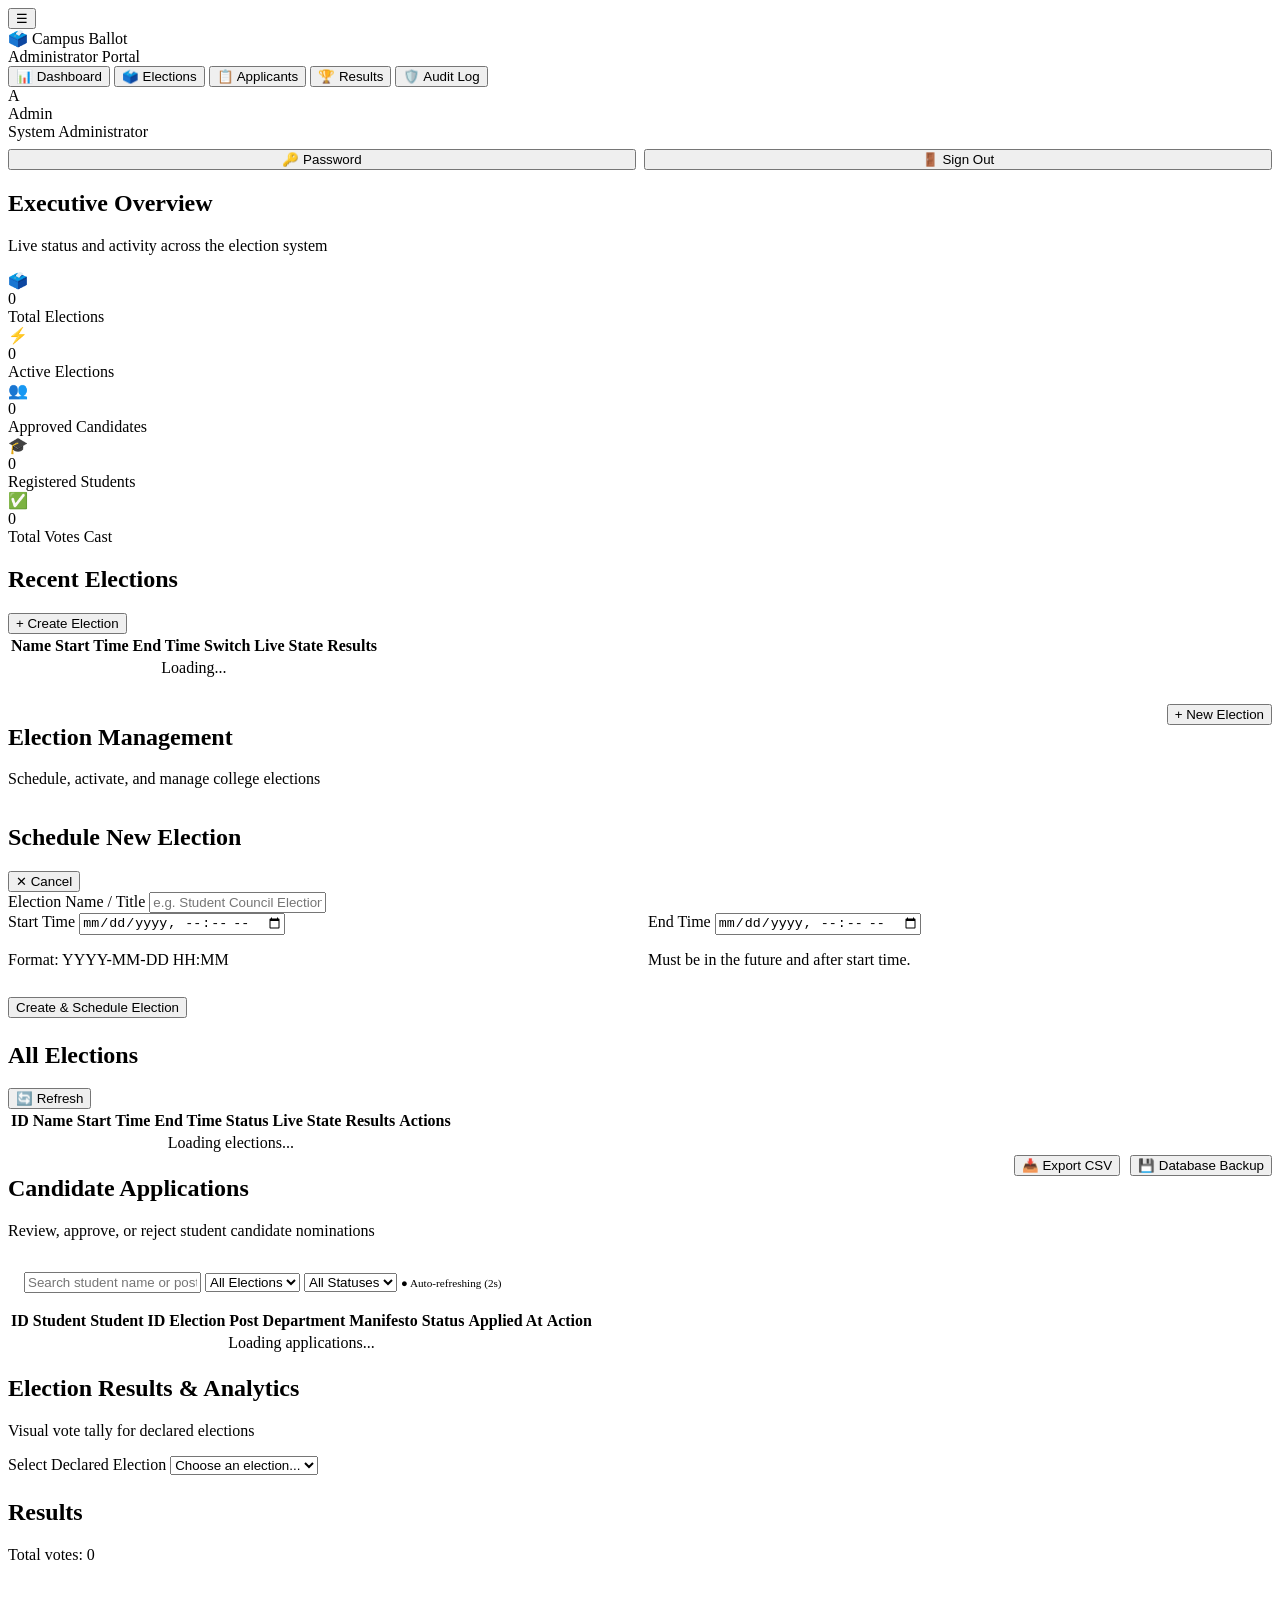
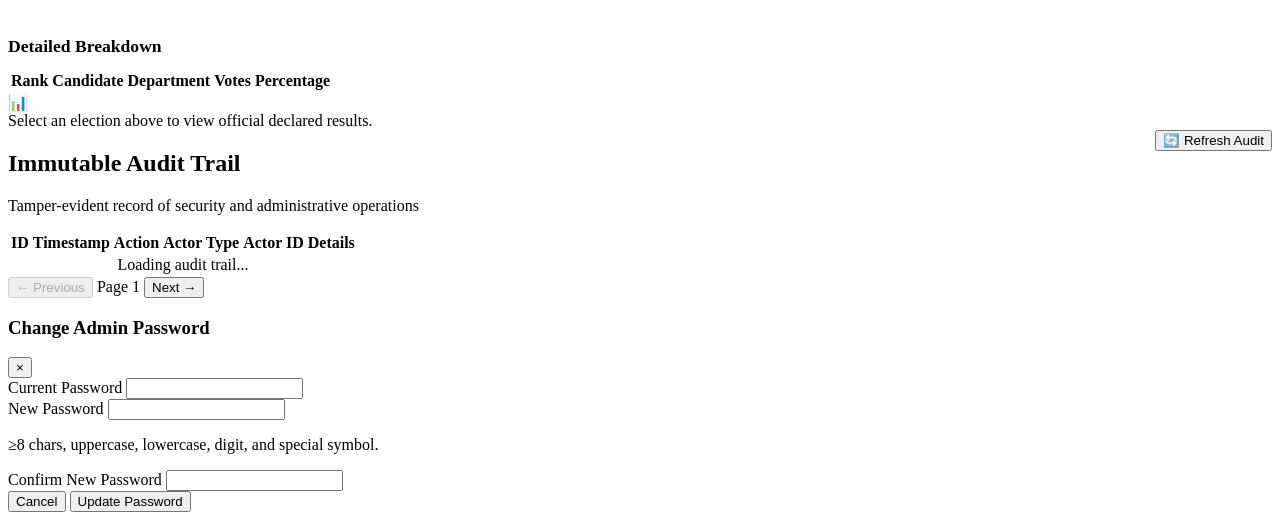
==== frontend/admin.html @ 40315cae "First Commit" ====
<!DOCTYPE html>
<html lang="en">
<head>
    <meta charset="UTF-8">
    <meta name="viewport" content="width=device-width, initial-scale=1.0">
    <title>Admin Control Center — Campus Ballot</title>
    <meta name="description" content="Administrator control center for Campus Ballot college election voting system.">

    <!-- Fonts -->
    <link rel="preconnect" href="https://fonts.googleapis.com">
    <link rel="preconnect" href="https://fonts.gstatic.com" crossorigin>
    <link href="https://fonts.googleapis.com/css2?family=Inter:wght@400;500;600;700;800&display=swap" rel="stylesheet">

    <!-- Stylesheets -->
    <link rel="stylesheet" href="/css/base.css">
    <link rel="stylesheet" href="/css/theme.css">
    <link rel="stylesheet" href="/css/components.css">
</head>
<body>
    <!-- Mobile Sidebar Toggle -->
    <button type="button" id="mobile-toggle" class="mobile-toggle" aria-label="Toggle navigation menu">
        ☰
    </button>

    <div class="app-layout">
        <!-- Sidebar Navigation -->
        <aside class="sidebar" id="sidebar">
            <header class="sidebar-header">
                <div class="sidebar-logo">
                    <span class="logo-icon" aria-hidden="true">🗳️</span>
                    <span>Campus Ballot</span>
                </div>
                <div class="sidebar-subtitle">Administrator Portal</div>
            </header>

            <nav class="sidebar-nav" aria-label="Admin Navigation">
                <button type="button" class="nav-item active" data-view="dashboard">
                    <span class="nav-icon" aria-hidden="true">📊</span>
                    <span>Dashboard</span>
                </button>
                <button type="button" class="nav-item" data-view="elections">
                    <span class="nav-icon" aria-hidden="true">🗳️</span>
                    <span>Elections</span>
                </button>
                <button type="button" class="nav-item" data-view="applications">
                    <span class="nav-icon" aria-hidden="true">📋</span>
                    <span>Applicants</span>
                </button>
                <button type="button" class="nav-item" data-view="results">
                    <span class="nav-icon" aria-hidden="true">🏆</span>
                    <span>Results</span>
                </button>
                <button type="button" class="nav-item" data-view="audit">
                    <span class="nav-icon" aria-hidden="true">🛡️</span>
                    <span>Audit Log</span>
                </button>
            </nav>

            <footer class="sidebar-footer">
                <div class="sidebar-user">
                    <div class="sidebar-avatar" id="admin-avatar">A</div>
                    <div>
                        <div class="sidebar-username" id="admin-username">Admin</div>
                        <div class="sidebar-role">System Administrator</div>
                    </div>
                </div>
                <div style="display: flex; gap: 8px; margin-top: 8px;">
                    <button type="button" id="btn-change-password" class="btn btn-ghost btn-sm" style="flex: 1;">
                        🔑 Password
                    </button>
                    <button type="button" id="btn-logout" class="btn btn-danger btn-sm" style="flex: 1;">
                        🚪 Sign Out
                    </button>
                </div>
            </footer>
        </aside>

        <!-- Main Content View Area -->
        <main class="main-content" id="main-content">

            <!-- VIEW: DASHBOARD -->
            <section id="view-dashboard" class="view-section">
                <header class="page-header">
                    <h1 class="page-title">Executive Overview</h1>
                    <p class="page-subtitle">Live status and activity across the election system</p>
                </header>

                <div class="stats-grid" id="dashboard-stats">
                    <div class="card stat-card">
                        <div class="stat-icon" aria-hidden="true">🗳️</div>
                        <div class="stat-value" id="stat-total-elections">0</div>
                        <div class="stat-label">Total Elections</div>
                    </div>
                    <div class="card stat-card">
                        <div class="stat-icon" aria-hidden="true">⚡</div>
                        <div class="stat-value" id="stat-active-elections">0</div>
                        <div class="stat-label">Active Elections</div>
                    </div>
                    <div class="card stat-card">
                        <div class="stat-icon" aria-hidden="true">👥</div>
                        <div class="stat-value" id="stat-total-candidates">0</div>
                        <div class="stat-label">Approved Candidates</div>
                    </div>
                    <div class="card stat-card">
                        <div class="stat-icon" aria-hidden="true">🎓</div>
                        <div class="stat-value" id="stat-registered-students">0</div>
                        <div class="stat-label">Registered Students</div>
                    </div>
                    <div class="card stat-card">
                        <div class="stat-icon" aria-hidden="true">✅</div>
                        <div class="stat-value" id="stat-total-votes">0</div>
                        <div class="stat-label">Total Votes Cast</div>
                    </div>
                </div>

                <div class="card" style="margin-bottom: 24px;">
                    <div class="card-header">
                        <h2 class="card-title">Recent Elections</h2>
                        <button type="button" class="btn btn-primary btn-sm" id="btn-quick-new-election">
                            + Create Election
                        </button>
                    </div>
                    <div class="table-wrapper">
                        <table>
                            <thead>
                                <tr>
                                    <th>Name</th>
                                    <th>Start Time</th>
                                    <th>End Time</th>
                                    <th>Switch</th>
                                    <th>Live State</th>
                                    <th>Results</th>
                                </tr>
                            </thead>
                            <tbody id="recent-elections-tbody">
                                <tr><td colspan="6" style="text-align:center;">Loading...</td></tr>
                            </tbody>
                        </table>
                    </div>
                </div>
            </section>

            <!-- VIEW: ELECTIONS -->
            <section id="view-elections" class="view-section hidden">
                <header class="page-header" style="display: flex; justify-content: space-between; align-items: flex-start; flex-wrap: wrap; gap: 16px;">
                    <div>
                        <h1 class="page-title">Election Management</h1>
                        <p class="page-subtitle">Schedule, activate, and manage college elections</p>
                    </div>
                    <button type="button" class="btn btn-primary" id="btn-toggle-create-election">
                        + New Election
                    </button>
                </header>

                <!-- Create Election Form Panel (collapsible) -->
                <div class="card hidden" id="panel-create-election" style="margin-bottom: 24px; border-color: var(--accent);">
                    <div class="card-header">
                        <h2 class="card-title">Schedule New Election</h2>
                        <button type="button" class="btn btn-ghost btn-sm" id="btn-cancel-create-election">✕ Cancel</button>
                    </div>
                    <form id="form-create-election">
                        <div class="form-group">
                            <label for="election-name" class="form-label">Election Name / Title</label>
                            <input type="text" id="election-name" class="form-input" placeholder="e.g. Student Council Elections 2026" required>
                        </div>
                        <div style="display: grid; grid-template-columns: repeat(auto-fit, minmax(220px, 1fr)); gap: 16px;">
                            <div class="form-group">
                                <label for="election-start" class="form-label">Start Time</label>
                                <input type="datetime-local" id="election-start" class="form-input" required>
                                <p class="form-help">Format: YYYY-MM-DD HH:MM</p>
                            </div>
                            <div class="form-group">
                                <label for="election-end" class="form-label">End Time</label>
                                <input type="datetime-local" id="election-end" class="form-input" required>
                                <p class="form-help">Must be in the future and after start time.</p>
                            </div>
                        </div>
                        <div id="create-election-error" class="form-error" role="alert"></div>
                        <button type="submit" id="btn-submit-election" class="btn btn-primary" style="margin-top: 12px;">
                            Create & Schedule Election
                        </button>
                    </form>
                </div>

                <!-- Elections List Table -->
                <div class="card">
                    <div class="card-header">
                        <h2 class="card-title">All Elections</h2>
                        <button type="button" class="btn btn-ghost btn-sm" id="btn-refresh-elections">🔄 Refresh</button>
                    </div>
                    <div class="table-wrapper">
                        <table>
                            <thead>
                                <tr>
                                    <th>ID</th>
                                    <th>Name</th>
                                    <th>Start Time</th>
                                    <th>End Time</th>
                                    <th>Status</th>
                                    <th>Live State</th>
                                    <th>Results</th>
                                    <th style="text-align: right;">Actions</th>
                                </tr>
                            </thead>
                            <tbody id="all-elections-tbody">
                                <tr><td colspan="8" style="text-align:center;">Loading elections...</td></tr>
                            </tbody>
                        </table>
                    </div>
                </div>
            </section>

            <!-- VIEW: REGISTERED APPLICANTS -->
            <section id="view-applications" class="view-section hidden">
                <header class="page-header" style="display: flex; justify-content: space-between; align-items: flex-start; flex-wrap: wrap; gap: 16px;">
                    <div>
                        <h1 class="page-title">Candidate Applications</h1>
                        <p class="page-subtitle">Review, approve, or reject student candidate nominations</p>
                    </div>
                    <div style="display: flex; gap: 10px; flex-wrap: wrap;">
                        <button type="button" id="btn-export-csv" class="btn btn-ghost btn-sm">
                            📥 Export CSV
                        </button>
                        <button type="button" id="btn-download-backup" class="btn btn-ghost btn-sm">
                            💾 Database Backup
                        </button>
                    </div>
                </header>

                <!-- Filter Toolbar -->
                <div class="toolbar card" style="padding: 16px;">
                    <input
                        type="text"
                        id="applicant-search"
                        class="form-input toolbar-search"
                        placeholder="Search student name or post..."
                        aria-label="Search candidates"
                        style="max-width: 300px;"
                    >
                    <select id="applicant-election-filter" class="form-input" style="max-width: 220px;" aria-label="Filter by election">
                        <option value="">All Elections</option>
                    </select>
                    <select id="applicant-status-filter" class="form-input" style="max-width: 160px;" aria-label="Filter by status">
                        <option value="">All Statuses</option>
                        <option value="Pending">Pending</option>
                        <option value="Approved">Approved</option>
                        <option value="Rejected">Rejected</option>
                    </select>
                    <span id="polling-indicator" class="badge badge-upcoming" style="margin-left: auto; font-size: 0.7rem;">
                        ● Auto-refreshing (2s)
                    </span>
                </div>

                <!-- Applications Table -->
                <div class="card">
                    <div class="table-wrapper">
                        <table>
                            <thead>
                                <tr>
                                    <th>ID</th>
                                    <th>Student</th>
                                    <th>Student ID</th>
                                    <th>Election</th>
                                    <th>Post</th>
                                    <th>Department</th>
                                    <th>Manifesto</th>
                                    <th>Status</th>
                                    <th>Applied At</th>
                                    <th style="text-align: right;">Action</th>
                                </tr>
                            </thead>
                            <tbody id="applications-tbody">
                                <tr><td colspan="10" style="text-align:center;">Loading applications...</td></tr>
                            </tbody>
                        </table>
                    </div>
                </div>
            </section>

            <!-- VIEW: RESULTS -->
            <section id="view-results" class="view-section hidden">
                <header class="page-header">
                    <h1 class="page-title">Election Results & Analytics</h1>
                    <p class="page-subtitle">Visual vote tally for declared elections</p>
                </header>

                <div class="card" style="margin-bottom: 24px;">
                    <div class="form-group" style="max-width: 400px; margin-bottom: 0;">
                        <label for="results-election-select" class="form-label">Select Declared Election</label>
                        <select id="results-election-select" class="form-input">
                            <option value="">Choose an election...</option>
                        </select>
                    </div>
                </div>

                <div id="results-display-area" class="card hidden">
                    <div class="card-header">
                        <div>
                            <h2 class="card-title" id="results-election-title">Results</h2>
                            <p class="form-help" id="results-election-meta">Total votes: 0</p>
                        </div>
                    </div>

                    <!-- CSS Bar Chart Container -->
                    <div id="results-chart-container" style="margin-bottom: 32px; padding: 12px 0;"></div>

                    <!-- Tabular Breakdown -->
                    <h3 style="font-size: 1.1rem; font-weight: 700; margin-bottom: 12px; color: var(--text-primary);">Detailed Breakdown</h3>
                    <div class="table-wrapper">
                        <table>
                            <thead>
                                <tr>
                                    <th>Rank</th>
                                    <th>Candidate</th>
                                    <th>Department</th>
                                    <th>Votes</th>
                                    <th>Percentage</th>
                                </tr>
                            </thead>
                            <tbody id="results-table-tbody"></tbody>
                        </table>
                    </div>
                </div>
                <div id="results-placeholder" class="empty-state">
                    <div class="empty-icon">📊</div>
                    <div class="empty-text">Select an election above to view official declared results.</div>
                </div>
            </section>

            <!-- VIEW: AUDIT LOG -->
            <section id="view-audit" class="view-section hidden">
                <header class="page-header" style="display: flex; justify-content: space-between; align-items: flex-start; flex-wrap: wrap; gap: 16px;">
                    <div>
                        <h1 class="page-title">Immutable Audit Trail</h1>
                        <p class="page-subtitle">Tamper-evident record of security and administrative operations</p>
                    </div>
                    <button type="button" class="btn btn-ghost btn-sm" id="btn-refresh-audit">
                        🔄 Refresh Audit
                    </button>
                </header>

                <div class="card">
                    <div class="table-wrapper">
                        <table>
                            <thead>
                                <tr>
                                    <th>ID</th>
                                    <th>Timestamp</th>
                                    <th>Action</th>
                                    <th>Actor Type</th>
                                    <th>Actor ID</th>
                                    <th>Details</th>
                                </tr>
                            </thead>
                            <tbody id="audit-tbody">
                                <tr><td colspan="6" style="text-align:center;">Loading audit trail...</td></tr>
                            </tbody>
                        </table>
                    </div>
                    <!-- Pagination Controls -->
                    <div class="pagination">
                        <button type="button" class="btn btn-ghost btn-sm" id="btn-audit-prev" disabled>← Previous</button>
                        <span class="pagination-info" id="audit-page-info">Page 1</span>
                        <button type="button" class="btn btn-ghost btn-sm" id="btn-audit-next">Next →</button>
                    </div>
                </div>
            </section>

        </main>
    </div>

    <!-- Password Change Modal -->
    <div id="modal-change-password" class="modal-overlay">
        <div class="modal" role="dialog" aria-modal="true" aria-label="Change Admin Password">
            <div class="modal-header">
                <h3 class="modal-title">Change Admin Password</h3>
                <button type="button" class="modal-close" id="btn-close-pwd-modal" aria-label="Close">×</button>
            </div>
            <form id="form-change-password">
                <div class="modal-body">
                    <div id="pwd-change-notice" class="form-help" style="color: var(--warning); margin-bottom: 12px; display: none;">
                        ⚠️ You must change the default password before performing other tasks.
                    </div>
                    <div class="form-group">
                        <label for="old-password" class="form-label">Current Password</label>
                        <input type="password" id="old-password" class="form-input" required autocomplete="current-password">
                    </div>
                    <div class="form-group">
                        <label for="new-password" class="form-label">New Password</label>
                        <input type="password" id="new-password" class="form-input" required autocomplete="new-password">
                        <p class="form-help">≥8 chars, uppercase, lowercase, digit, and special symbol.</p>
                    </div>
                    <div class="form-group">
                        <label for="confirm-new-password" class="form-label">Confirm New Password</label>
                        <input type="password" id="confirm-new-password" class="form-input" required autocomplete="new-password">
                    </div>
                    <div id="change-pwd-error" class="form-error"></div>
                </div>
                <div class="modal-footer">
                    <button type="button" class="btn btn-ghost" id="btn-cancel-pwd-modal">Cancel</button>
                    <button type="submit" id="btn-save-new-password" class="btn btn-primary">Update Password</button>
                </div>
            </form>
        </div>
    </div>

    <!-- Module JavaScript -->
    <script type="module" src="/js/admin.js"></script>
</body>
</html>
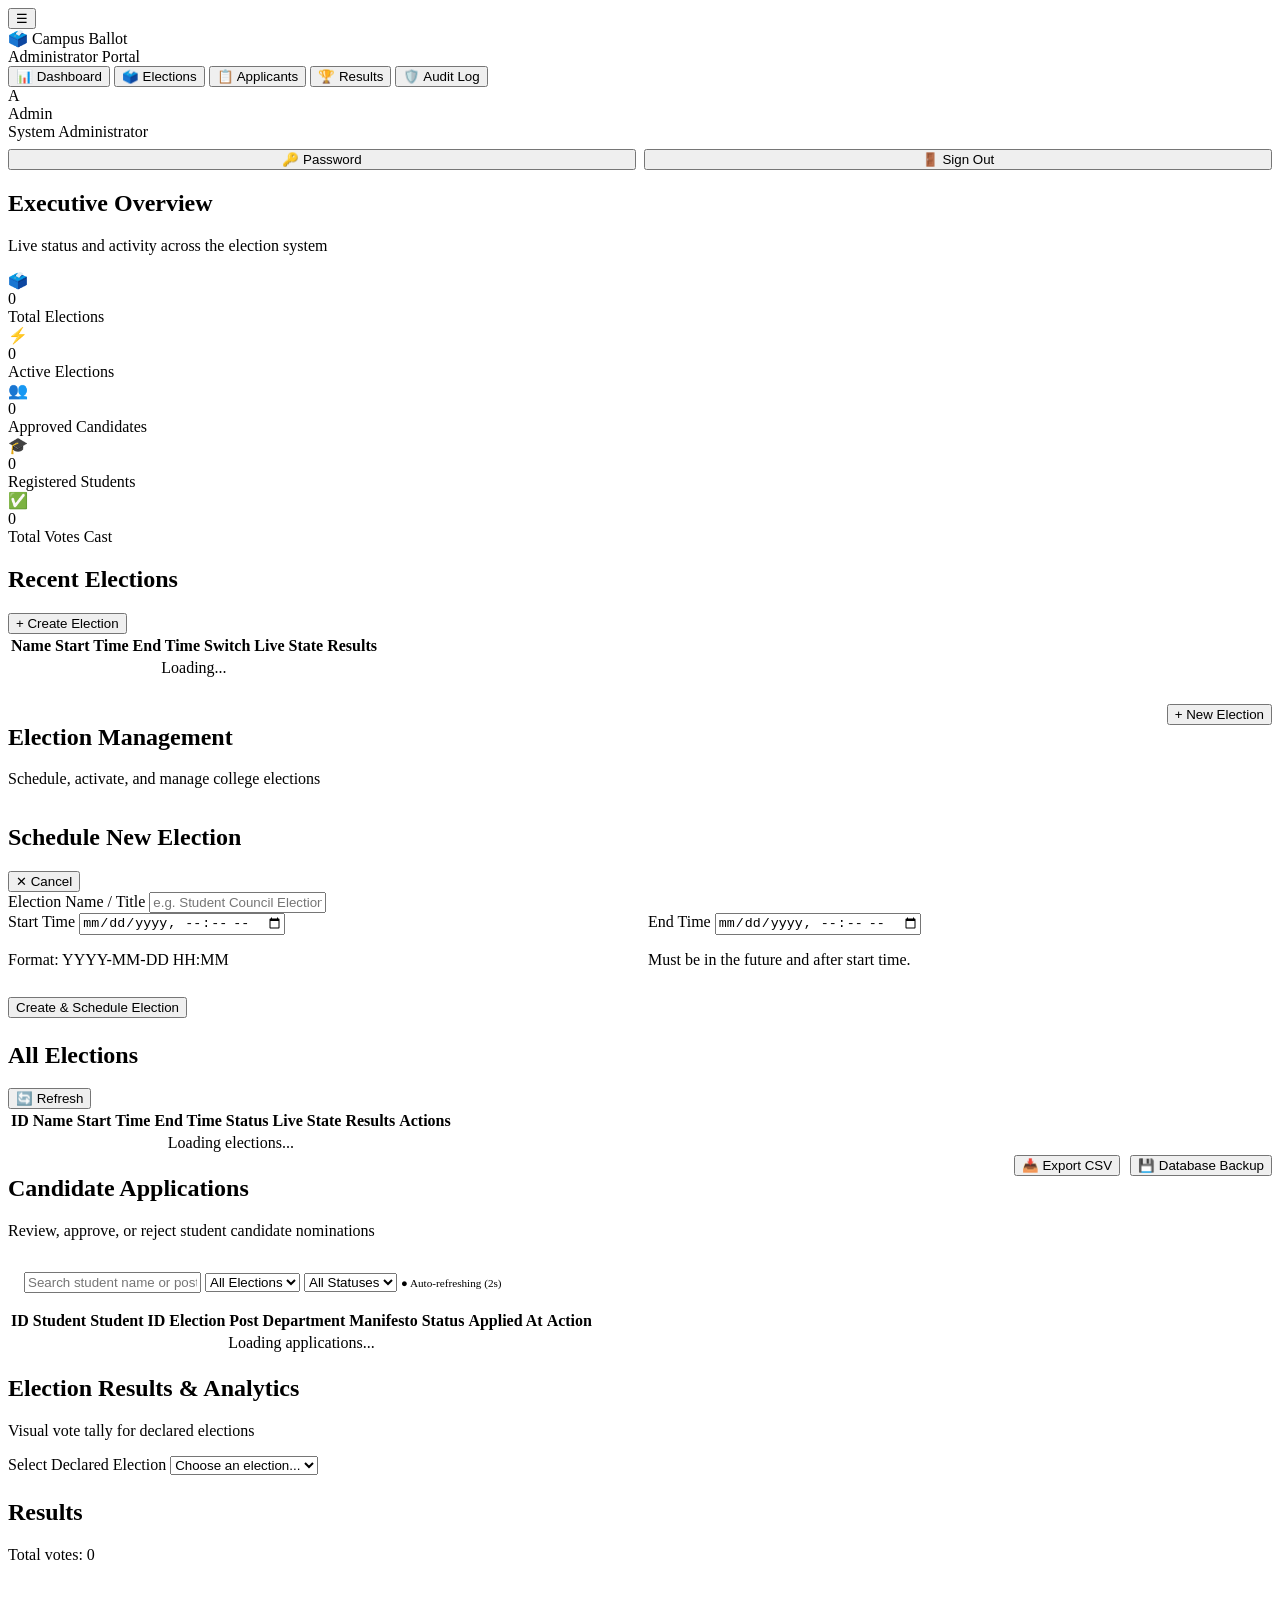
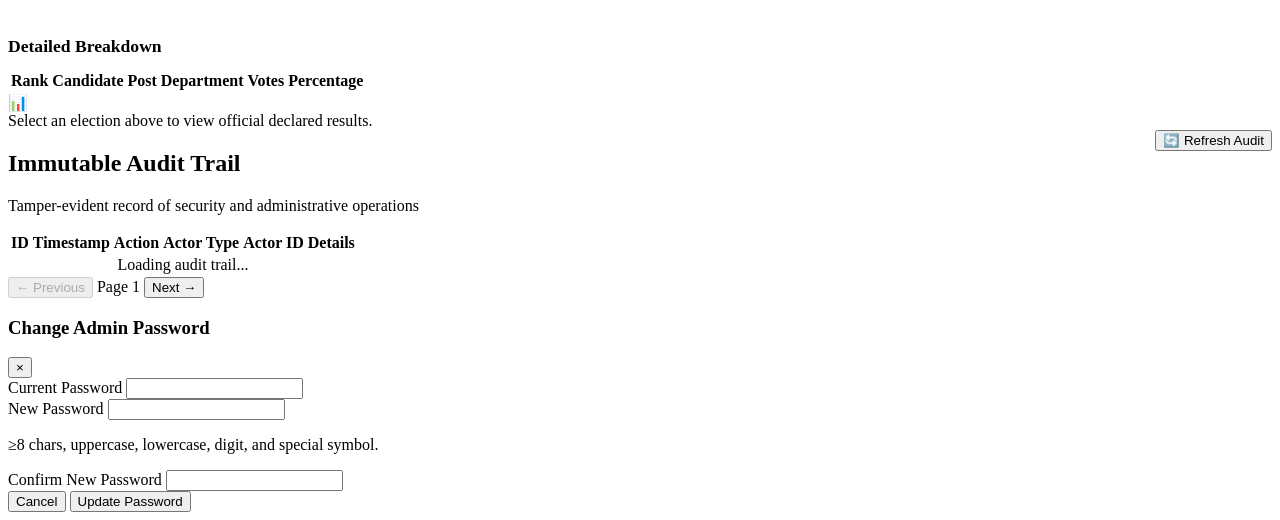
==== commit 1a7411d4: "changes in code" ====
--- a/frontend/admin.html
+++ b/frontend/admin.html
@@ -301,6 +301,18 @@
                         </div>
                     </div>
 
+                    <!-- Winner Announcement Banner -->
+                    <div id="results-winner-banner" class="card" style="margin-bottom: 24px; padding: 20px; background: linear-gradient(135deg, rgba(99, 102, 241, 0.18), rgba(16, 185, 129, 0.18)); border: 2px solid var(--accent); display: none;">
+                        <div style="display: flex; align-items: center; gap: 16px;">
+                            <div style="font-size: 2.8rem;">👑</div>
+                            <div>
+                                <div style="font-size: 0.8rem; text-transform: uppercase; letter-spacing: 0.08em; font-weight: 700; color: var(--accent-light);">ELECTION WINNER DECLARED</div>
+                                <div id="results-winner-name" style="font-size: 1.5rem; font-weight: 800; color: var(--text-white); margin: 4px 0;">—</div>
+                                <div id="results-winner-meta" style="font-size: 0.92rem; color: var(--text-secondary);">—</div>
+                            </div>
+                        </div>
+                    </div>
+
                     <!-- CSS Bar Chart Container -->
                     <div id="results-chart-container" style="margin-bottom: 32px; padding: 12px 0;"></div>
 
@@ -312,6 +324,7 @@
                                 <tr>
                                     <th>Rank</th>
                                     <th>Candidate</th>
+                                    <th>Post</th>
                                     <th>Department</th>
                                     <th>Votes</th>
                                     <th>Percentage</th>
